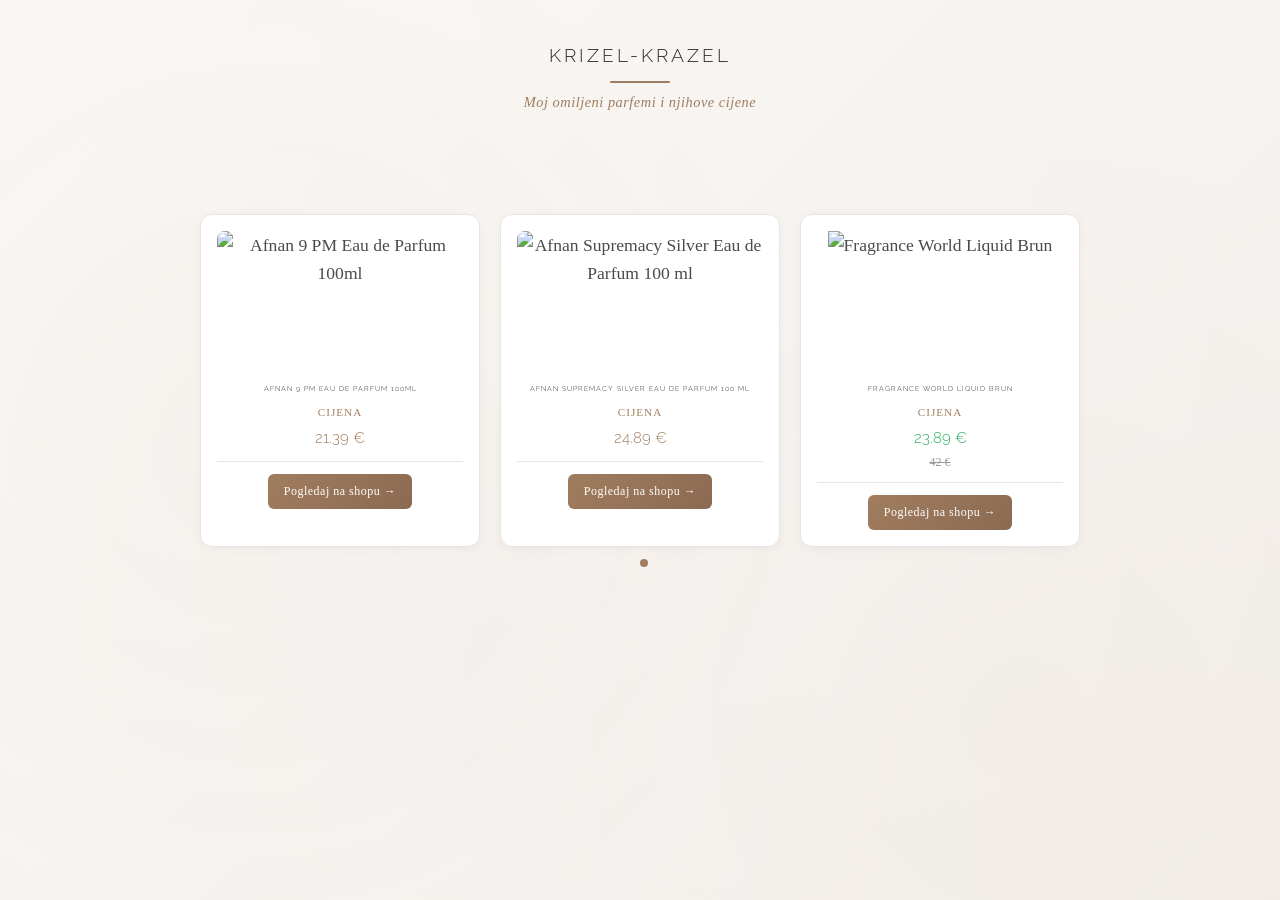
==== index.html @ 4a1c8295 "izmjena" ====
<!DOCTYPE html>
<html lang="hr">
<head>
    <meta charset="UTF-8">
    <meta name="viewport" content="width=device-width, initial-scale=1.0">
    <title>Krizel-Krazel | Praćenje Cijena Parfema</title>
    <link href="https://fonts.googleapis.com/css2?family=Raleway:wght@300&display=swap" rel="stylesheet">
    <style>
        * {
            margin: 0;
            padding: 0;
            box-sizing: border-box;
        }

        :root {
            --primary: #2c2c2c;
            --accent: #a17d5f;
            --light: #f8f6f3;
            --border: #e8e4df;
            --text: #4a4a4a;
        }

        html {
            scroll-behavior: smooth;
        }

        body {
            background: linear-gradient(135deg, #faf8f5 0%, #f3eeea 100%);
            color: var(--text);
            font-family: 'Lora', serif;
            line-height: 1.6;
            min-height: 100vh;
            position: relative;
            overflow-x: hidden;
        }

        body::before {
            content: '';
            position: fixed;
            top: 0;
            left: 0;
            width: 100%;
            height: 100%;
            background-image: 
                radial-gradient(circle at 20% 50%, rgba(161, 125, 95, 0.03) 0%, transparent 50%),
                radial-gradient(circle at 80% 80%, rgba(161, 125, 95, 0.02) 0%, transparent 50%);
            pointer-events: none;
            z-index: 0;
        }

        .container {
            max-width: 1000px;
            margin: 0 auto;
            padding: 40px 20px;
            position: relative;
            z-index: 1;
        }

        header {
            text-align: center;
            margin-bottom: 60px;
            animation: slideDown 0.8s ease-out;
        }

        @keyframes slideDown {
            from {
                opacity: 0;
                transform: translateY(-30px);
            }
            to {
                opacity: 1;
                transform: translateY(0);
            }
        }

        header h1 {
            font-family: 'Raleway', sans-serif;
            font-size: 1.2rem;
            font-weight: 300;
            color: var(--primary);
            letter-spacing: 3px;
            margin-bottom: 8px;
            position: relative;
            display: inline-block;
            text-transform: uppercase;
        }

        header h1::after {
            content: '';
            position: absolute;
            bottom: -12px;
            left: 50%;
            transform: translateX(-50%);
            width: 60px;
            height: 2px;
            background: var(--accent);
            border-radius: 1px;
        }

        header p {
            display: block;
            font-size: 0.9rem;
            color: var(--accent);
            font-style: italic;
            margin-top: 12px;
            letter-spacing: 0.5px;
        }

        #out {
            min-height: 300px;
        }

        .loading {
            text-align: center;
            padding: 40px;
            font-size: 1.1rem;
            color: var(--text);
        }

        .loading::after {
            content: '';
            display: inline-block;
            width: 8px;
            height: 8px;
            background: var(--accent);
            border-radius: 50%;
            margin-left: 8px;
            animation: pulse 1.5s ease-in-out infinite;
        }

        @keyframes pulse {
            0%, 100% { opacity: 0.3; }
            50% { opacity: 1; }
        }

        .error {
            background: #fff5f5;
            border: 1px solid #f5a5a5;
            border-radius: 8px;
            padding: 24px;
            color: #8b2e2e;
            text-align: center;
            margin: 40px 0;
        }

        .parfem-grid {
            display: grid;
            grid-template-columns: repeat(auto-fit, minmax(150px, 1fr));
            gap: 20px;
            animation: fadeInGrid 0.8s ease-out 0.2s both;
        }

        @media (max-width: 768px) {
            .parfem-grid {
                grid-template-columns: repeat(auto-fit, minmax(120px, 1fr));
                gap: 16px;
            }
        }

        @media (max-width: 480px) {
            .parfem-grid {
                grid-template-columns: repeat(2, 1fr);
                gap: 12px;
            }
        }

        @keyframes fadeInGrid {
            from {
                opacity: 0;
                transform: translateY(20px);
            }
            to {
                opacity: 1;
                transform: translateY(0);
            }
        }

        .parfem-card {
            background: white;
            border: 1px solid var(--border);
            border-radius: 12px;
            padding: 16px;
            transition: all 0.4s cubic-bezier(0.4, 0, 0.2, 1);
            position: relative;
            overflow: hidden;
            box-shadow: 0 2px 8px rgba(0, 0, 0, 0.04);
        }

        .parfem-card::before {
            content: '';
            position: absolute;
            top: 0;
            left: 0;
            right: 0;
            height: 3px;
            background: linear-gradient(90deg, var(--accent), transparent);
            transform: scaleX(0);
            transform-origin: left;
            transition: transform 0.4s ease-out;
        }

        .parfem-card:hover {
            border-color: var(--accent);
            box-shadow: 0 12px 24px rgba(161, 125, 95, 0.12);
            transform: translateY(-4px);
        }

        .parfem-card:hover::before {
            transform: scaleX(1);
        }

        .parfem-card h2 {
            font-family: 'Raleway', sans-serif;
            font-size: 0.45rem;
            color: var(--primary);
            margin-bottom: 10px;
            font-weight: 300;
            letter-spacing: 1px;
            text-transform: uppercase;
        }

        .image-container {
            width: 100%;
            height: 140px;
            background: #ffffff;
            border-radius: 8px;
            overflow: hidden;
            margin-bottom: 12px;
            display: flex;
            align-items: center;
            justify-content: center;
        }

        .parfem-card img {
            width: auto;
            height: 100%;
            object-fit: contain;
            transition: transform 0.4s ease;
        }

        .parfem-card:hover img {
            transform: scale(1.05);
        }

        .no-image {
            color: var(--accent);
            font-size: 0.95rem;
            font-style: italic;
        }

        .price-section {
            margin-bottom: 12px;
            padding-bottom: 10px;
            border-bottom: 1px solid var(--border);
        }

        .price-label {
            font-size: 0.7rem;
            color: var(--accent);
            text-transform: uppercase;
            letter-spacing: 1px;
            display: block;
            margin-bottom: 4px;
        }

        .price-value {
            font-size: 0.95rem;
            font-family: 'Raleway', sans-serif;
            color: var(--accent);
            font-weight: 300;
        }

        .old-price {
            font-size: 0.75rem;
            color: #999;
            text-decoration: line-through;
            margin-top: 2px;
            font-weight: 300;
        }

        .shop-link {
            display: inline-block;
            padding: 8px 16px;
            background: linear-gradient(135deg, var(--accent), #8b6a52);
            color: white;
            text-decoration: none;
            border-radius: 6px;
            font-weight: 500;
            font-size: 0.75rem;
            transition: all 0.3s ease;
            letter-spacing: 0.5px;
        }

        .shop-link:hover {
            transform: translateX(3px);
            box-shadow: 0 8px 16px rgba(161, 125, 95, 0.2);
        }

        .shop-link:active {
            transform: translateX(1px);
        }

        .empty-state {
            text-align: center;
            padding: 60px 20px;
            color: var(--accent);
        }

        .empty-state p {
            font-size: 1.1rem;
            font-style: italic;
        }

        @media (max-width: 768px) {
            .container {
                padding: 30px 16px;
            }

            header h1 {
                font-size: 2.5rem;
            }

            .parfem-grid {
                grid-template-columns: 1fr;
                gap: 24px;
            }
        }
    </style>
</head>
<body>
    <div class="container">
        <header>
            <h1>Krizel-Krazel</h1>
            <p>Moj omiljeni parfemi i njihove cijene</p>
        </header>
        <div id="out" class="loading">Učitavam podatke...</div>
    </div>

    <script>
        const timeoutPromise = new Promise((_, reject) => 
            setTimeout(() => reject(new Error("Timeout - prices.json je spora")), 8000)
        );

        Promise.race([
            fetch("./prices.json?t=" + Date.now()).then(r => r.json()),
            timeoutPromise
        ])
            .then(data => {
                const output = document.getElementById("out");
                if (!data || Object.keys(data).length === 0) {
                    output.innerHTML = '<div class="empty-state"><p>Nema podataka</p></div>';
                    return;
                }

                output.innerHTML = "";
                const grid = document.createElement("div");
                grid.className = "parfem-grid";

                Object.keys(data).forEach((name, index) => {
                    const item = data[name];
                    const card = document.createElement("div");
                    card.className = "parfem-card";
                    card.style.animationDelay = (index * 0.08) + "s";

                    let imageHTML = '';
                    if (item.image) {
                        imageHTML = `<div class="image-container"><img src="${item.image}" alt="${name}" loading="lazy"></div>`;
                    } else {
                        imageHTML = '<div class="image-container"><p class="no-image">Nema slike</p></div>';
                    }

                    let cijenaHTML = `<div class="price-value">${item.price ? item.price + " €" : "—"}</div>`;
                    if (item.old_price) {
                        cijenaHTML = `<div class="price-value" style="color: #27ae60;">${item.price} €</div><div class="old-price">${item.old_price} €</div>`;
                    }

                    card.innerHTML = `${imageHTML}<h2>${name}</h2><div class="price-section"><span class="price-label">Cijena</span>${cijenaHTML}</div><a href="${item.url || '#'}" target="_blank" class="shop-link">Pogledaj na shopu →</a>`;
                    grid.appendChild(card);
                });

                output.appendChild(grid);
            })
            .catch(error => {
                document.getElementById("out").innerHTML = `<div class="error"><strong>⚠️ Greška:</strong><br>${error.message}</div>`;
            });
    </script>
</body>
</html>
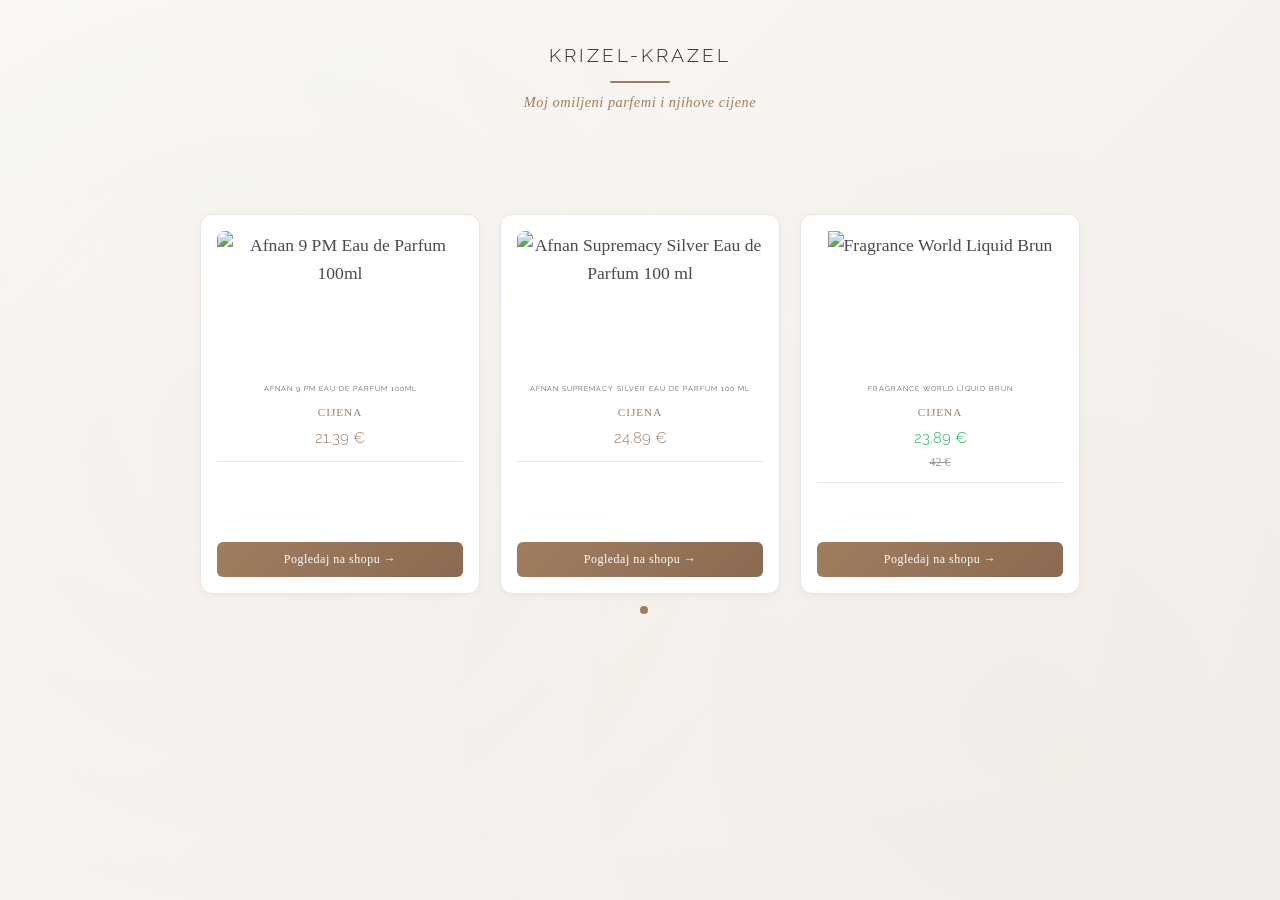
==== commit bdef29bc: "izmjena" ====
--- a/index.html
+++ b/index.html
@@ -85,6 +85,17 @@
             text-transform: uppercase;
         }
 
+        @media (max-width: 768px) {
+            header h1 {
+                font-size: 0.9rem;
+                letter-spacing: 2px;
+            }
+
+            header {
+                margin-bottom: 30px;
+            }
+        }
+
         header h1::after {
             content: '';
             position: absolute;
@@ -184,6 +195,16 @@
             position: relative;
             overflow: hidden;
             box-shadow: 0 2px 8px rgba(0, 0, 0, 0.04);
+            display: flex;
+            flex-direction: column;
+            min-height: 380px;
+        }
+
+        @media (max-width: 768px) {
+            .parfem-card {
+                padding: 12px;
+                min-height: 340px;
+            }
         }
 
         .parfem-card::before {
@@ -289,6 +310,9 @@
             font-size: 0.75rem;
             transition: all 0.3s ease;
             letter-spacing: 0.5px;
+            margin-top: auto;
+            width: 100%;
+            text-align: center;
         }
 
         .shop-link:hover {
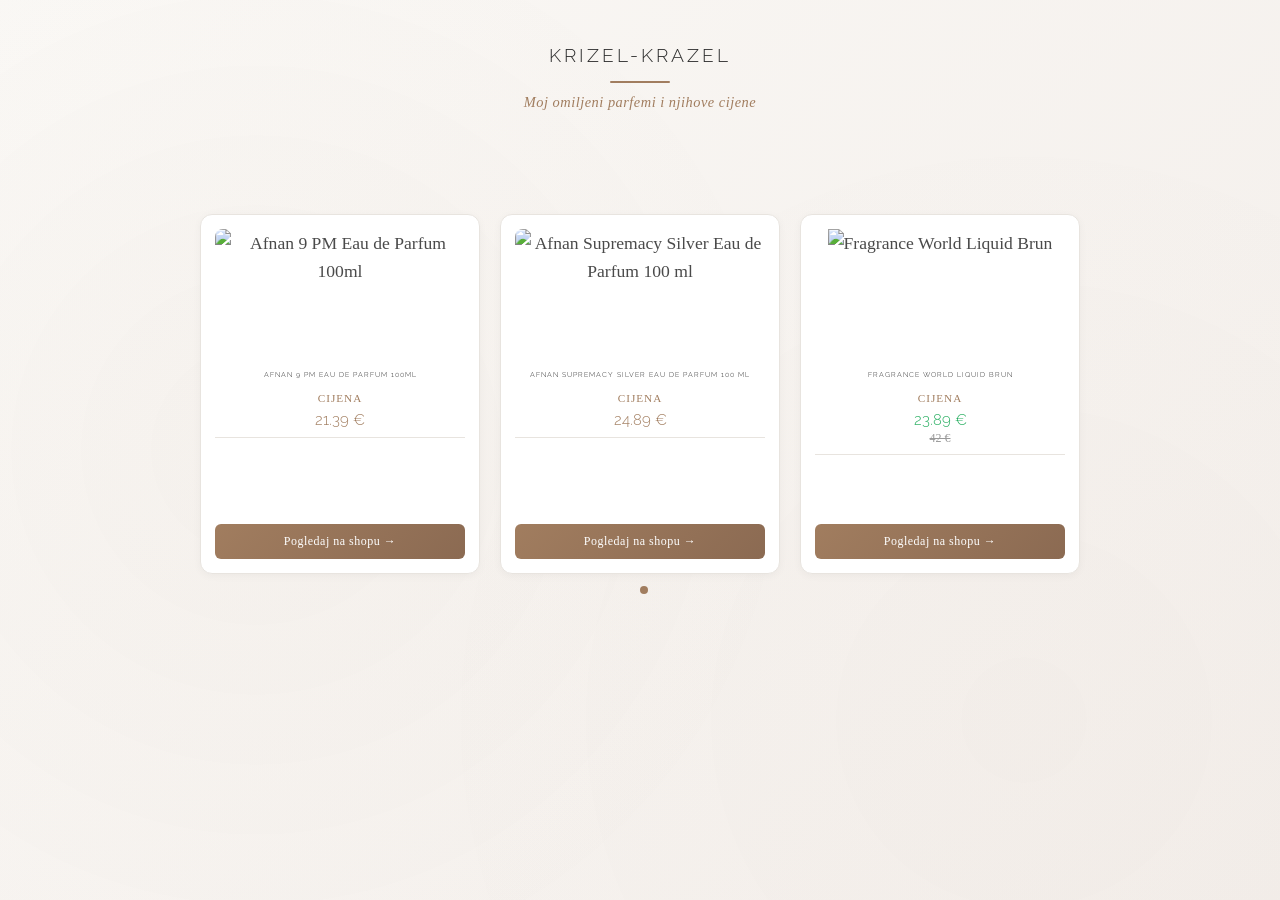
==== commit 1ac5dd8f: "izmjena" ====
--- a/index.html
+++ b/index.html
@@ -190,14 +190,14 @@
             background: white;
             border: 1px solid var(--border);
             border-radius: 12px;
-            padding: 16px;
+            padding: 14px;
             transition: all 0.4s cubic-bezier(0.4, 0, 0.2, 1);
             position: relative;
             overflow: hidden;
             box-shadow: 0 2px 8px rgba(0, 0, 0, 0.04);
             display: flex;
             flex-direction: column;
-            min-height: 380px;
+            min-height: 360px;
         }
 
         @media (max-width: 768px) {
@@ -242,11 +242,11 @@
 
         .image-container {
             width: 100%;
-            height: 140px;
+            height: 130px;
             background: #ffffff;
             border-radius: 8px;
             overflow: hidden;
-            margin-bottom: 12px;
+            margin-bottom: 10px;
             display: flex;
             align-items: center;
             justify-content: center;
@@ -270,8 +270,8 @@
         }
 
         .price-section {
-            margin-bottom: 12px;
-            padding-bottom: 10px;
+            margin-bottom: 8px;
+            padding-bottom: 8px;
             border-bottom: 1px solid var(--border);
         }
 
@@ -281,7 +281,7 @@
             text-transform: uppercase;
             letter-spacing: 1px;
             display: block;
-            margin-bottom: 4px;
+            margin-bottom: 3px;
         }
 
         .price-value {
@@ -289,6 +289,7 @@
             font-family: 'Raleway', sans-serif;
             color: var(--accent);
             font-weight: 300;
+            line-height: 1.2;
         }
 
         .old-price {
@@ -297,6 +298,7 @@
             text-decoration: line-through;
             margin-top: 2px;
             font-weight: 300;
+            line-height: 1.2;
         }
 
         .shop-link {
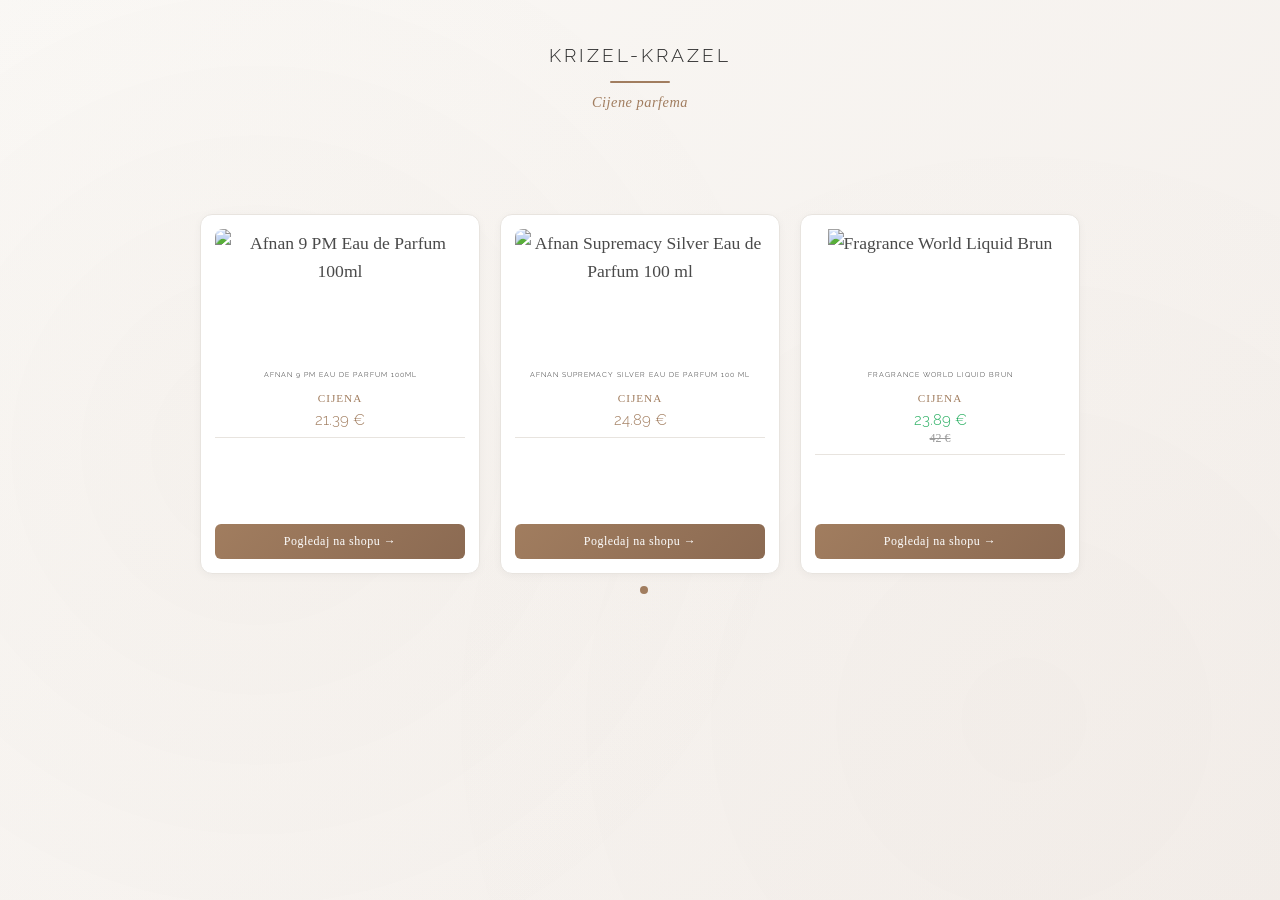
==== commit 4cea21f0: "parfemi" ====
--- a/index.html
+++ b/index.html
@@ -357,7 +357,7 @@
     <div class="container">
         <header>
             <h1>Krizel-Krazel</h1>
-            <p>Moj omiljeni parfemi i njihove cijene</p>
+            <p>Cijene parfema</p>
         </header>
         <div id="out" class="loading">Učitavam podatke...</div>
     </div>
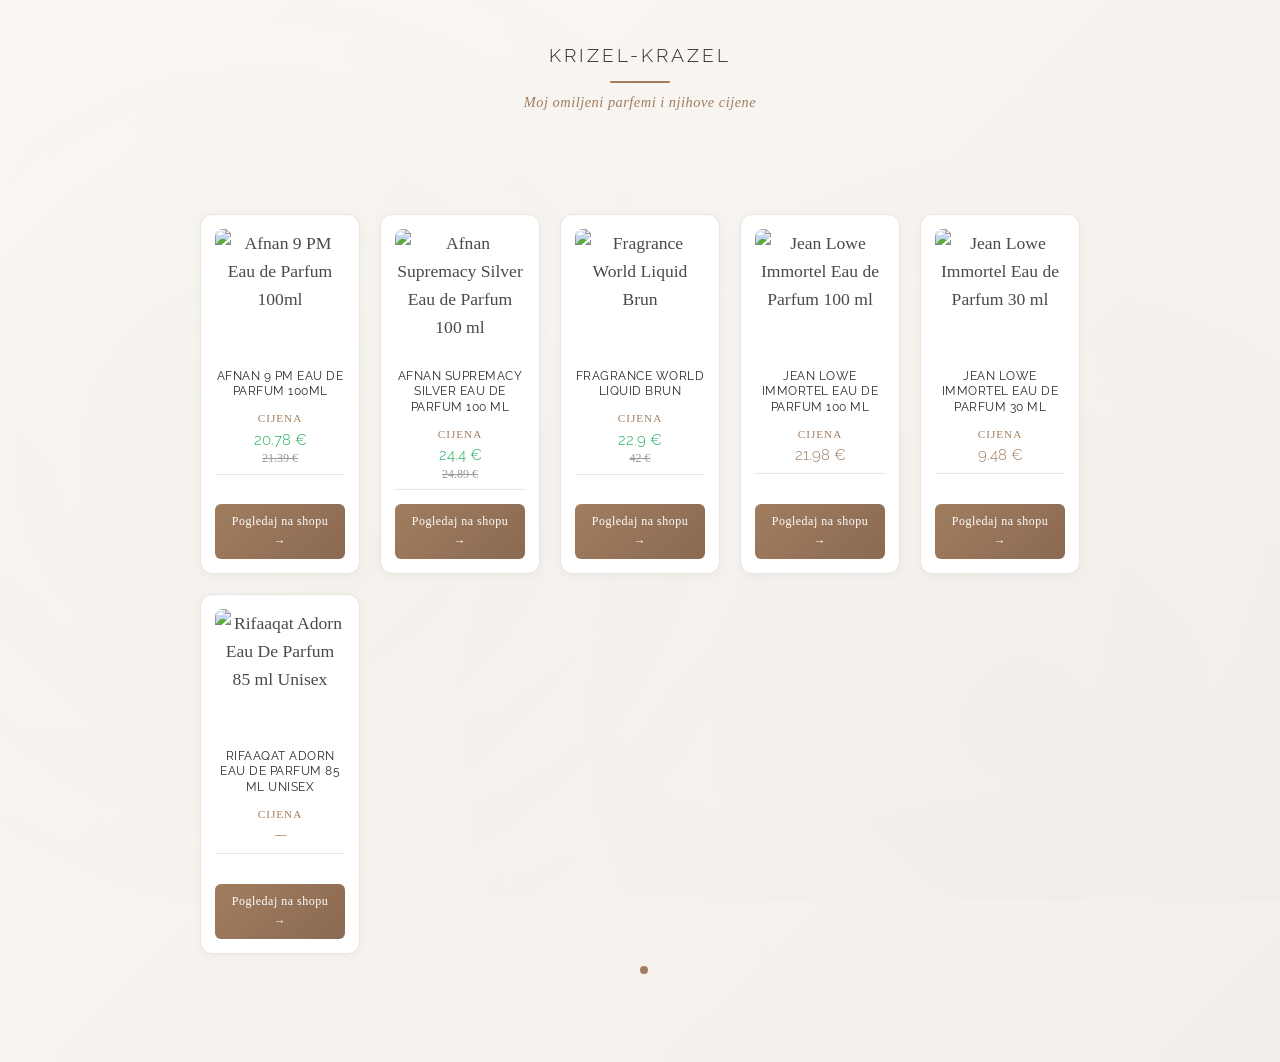
==== commit 06a6db7c: "izmjena" ====
--- a/index.html
+++ b/index.html
@@ -232,12 +232,20 @@
 
         .parfem-card h2 {
             font-family: 'Raleway', sans-serif;
-            font-size: 0.45rem;
+            font-size: 0.75rem;
             color: var(--primary);
             margin-bottom: 10px;
-            font-weight: 300;
-            letter-spacing: 1px;
+            font-weight: 400;
+            letter-spacing: 0.5px;
             text-transform: uppercase;
+            line-height: 1.3;
+        }
+
+        @media (max-width: 768px) {
+            .parfem-card h2 {
+                font-size: 0.8rem;
+                letter-spacing: 0.3px;
+            }
         }
 
         .image-container {
@@ -357,7 +365,7 @@
     <div class="container">
         <header>
             <h1>Krizel-Krazel</h1>
-            <p>Cijene parfema</p>
+            <p>Moj omiljeni parfemi i njihove cijene</p>
         </header>
         <div id="out" class="loading">Učitavam podatke...</div>
     </div>
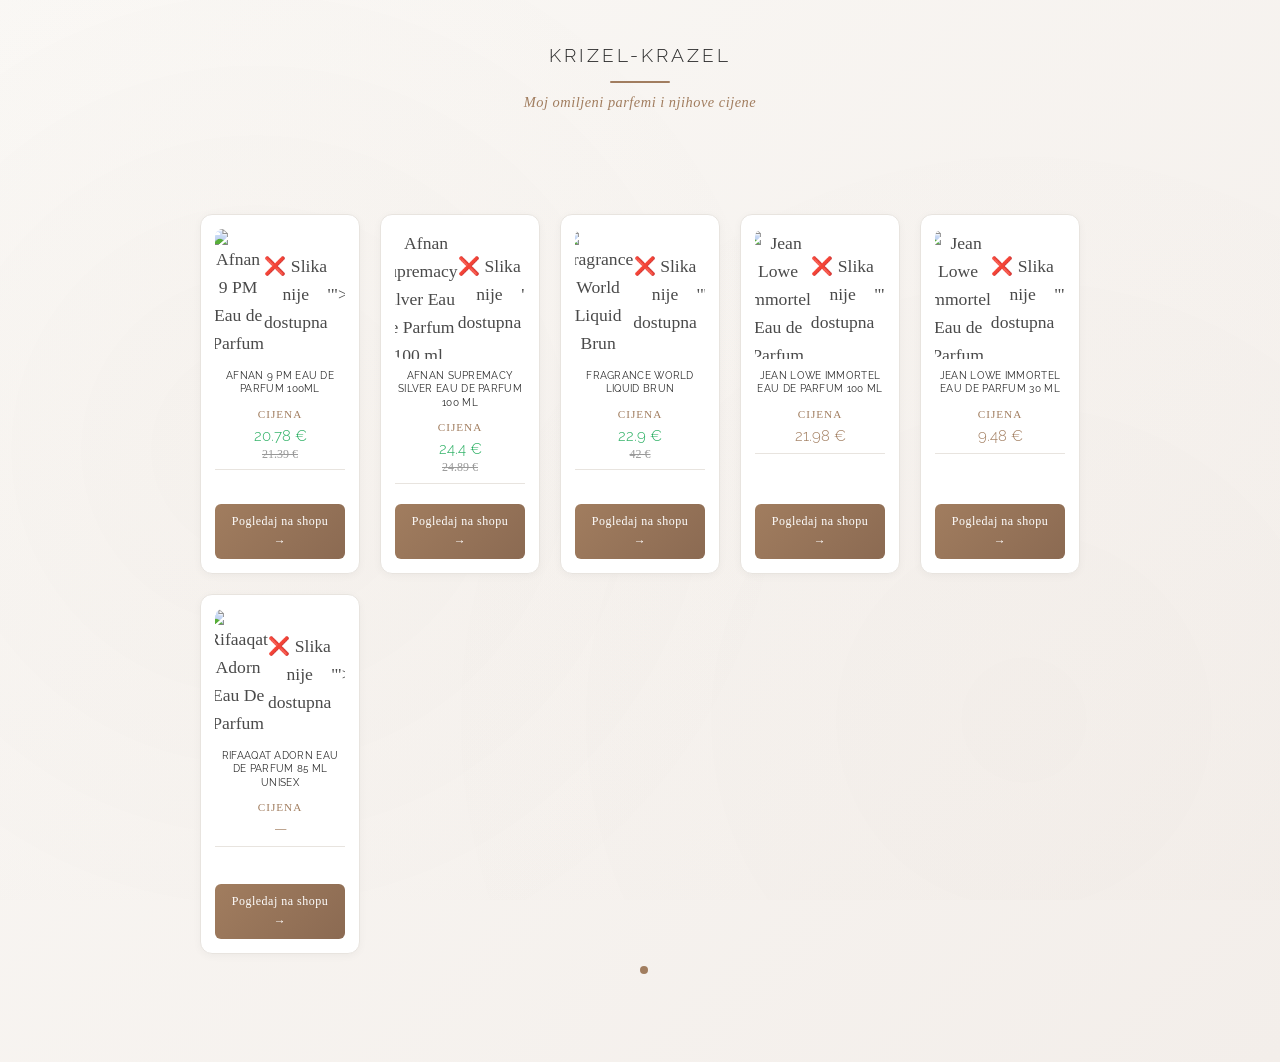
==== commit 695ad15a: "izmjena 10:00:00 2024-06-01" ====
--- a/index.html
+++ b/index.html
@@ -232,19 +232,19 @@
 
         .parfem-card h2 {
             font-family: 'Raleway', sans-serif;
-            font-size: 0.75rem;
+            font-size: 0.65rem;
             color: var(--primary);
             margin-bottom: 10px;
             font-weight: 400;
-            letter-spacing: 0.5px;
+            letter-spacing: 0.3px;
             text-transform: uppercase;
             line-height: 1.3;
         }
 
         @media (max-width: 768px) {
             .parfem-card h2 {
-                font-size: 0.8rem;
-                letter-spacing: 0.3px;
+                font-size: 0.7rem;
+                letter-spacing: 0.2px;
             }
         }
 
@@ -398,9 +398,9 @@
 
                     let imageHTML = '';
                     if (item.image) {
-                        imageHTML = `<div class="image-container"><img src="${item.image}" alt="${name}" loading="lazy"></div>`;
+                        imageHTML = `<div class="image-container"><img src="${item.image}" alt="${name}" loading="lazy" onerror="this.style.display='none'; this.parentElement.innerHTML+='<p class=\"no-image\">❌ Slika nije dostupna</p>'"></div>`;
                     } else {
-                        imageHTML = '<div class="image-container"><p class="no-image">Nema slike</p></div>';
+                        imageHTML = '<div class="image-container"><p class="no-image">❌ Nema slike</p></div>';
                     }
 
                     let cijenaHTML = `<div class="price-value">${item.price ? item.price + " €" : "—"}</div>`;
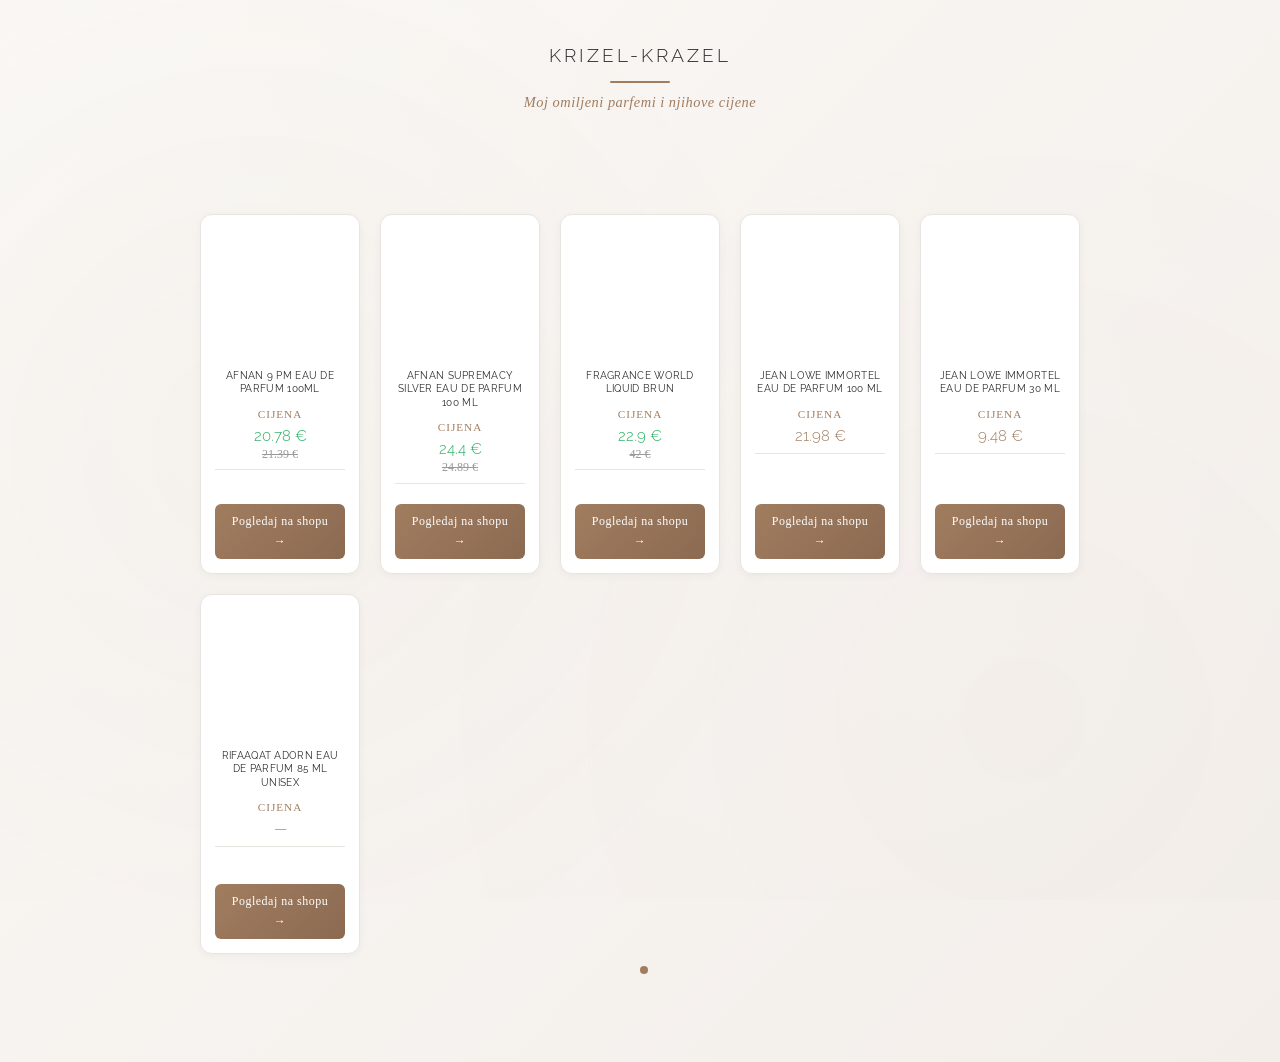
==== commit 33f72697: "izmjena" ====
--- a/index.html
+++ b/index.html
@@ -398,9 +398,9 @@
 
                     let imageHTML = '';
                     if (item.image) {
-                        imageHTML = `<div class="image-container"><img src="${item.image}" alt="${name}" loading="lazy" onerror="this.style.display='none'; this.parentElement.innerHTML+='<p class=\"no-image\">❌ Slika nije dostupna</p>'"></div>`;
+                        imageHTML = `<div class="image-container"><img src="${item.image}" alt="${name}" loading="lazy" onerror="this.style.display='none'"></div>`;
                     } else {
-                        imageHTML = '<div class="image-container"><p class="no-image">❌ Nema slike</p></div>';
+                        imageHTML = '<div class="image-container"><p class="no-image">📦</p></div>';
                     }
 
                     let cijenaHTML = `<div class="price-value">${item.price ? item.price + " €" : "—"}</div>`;
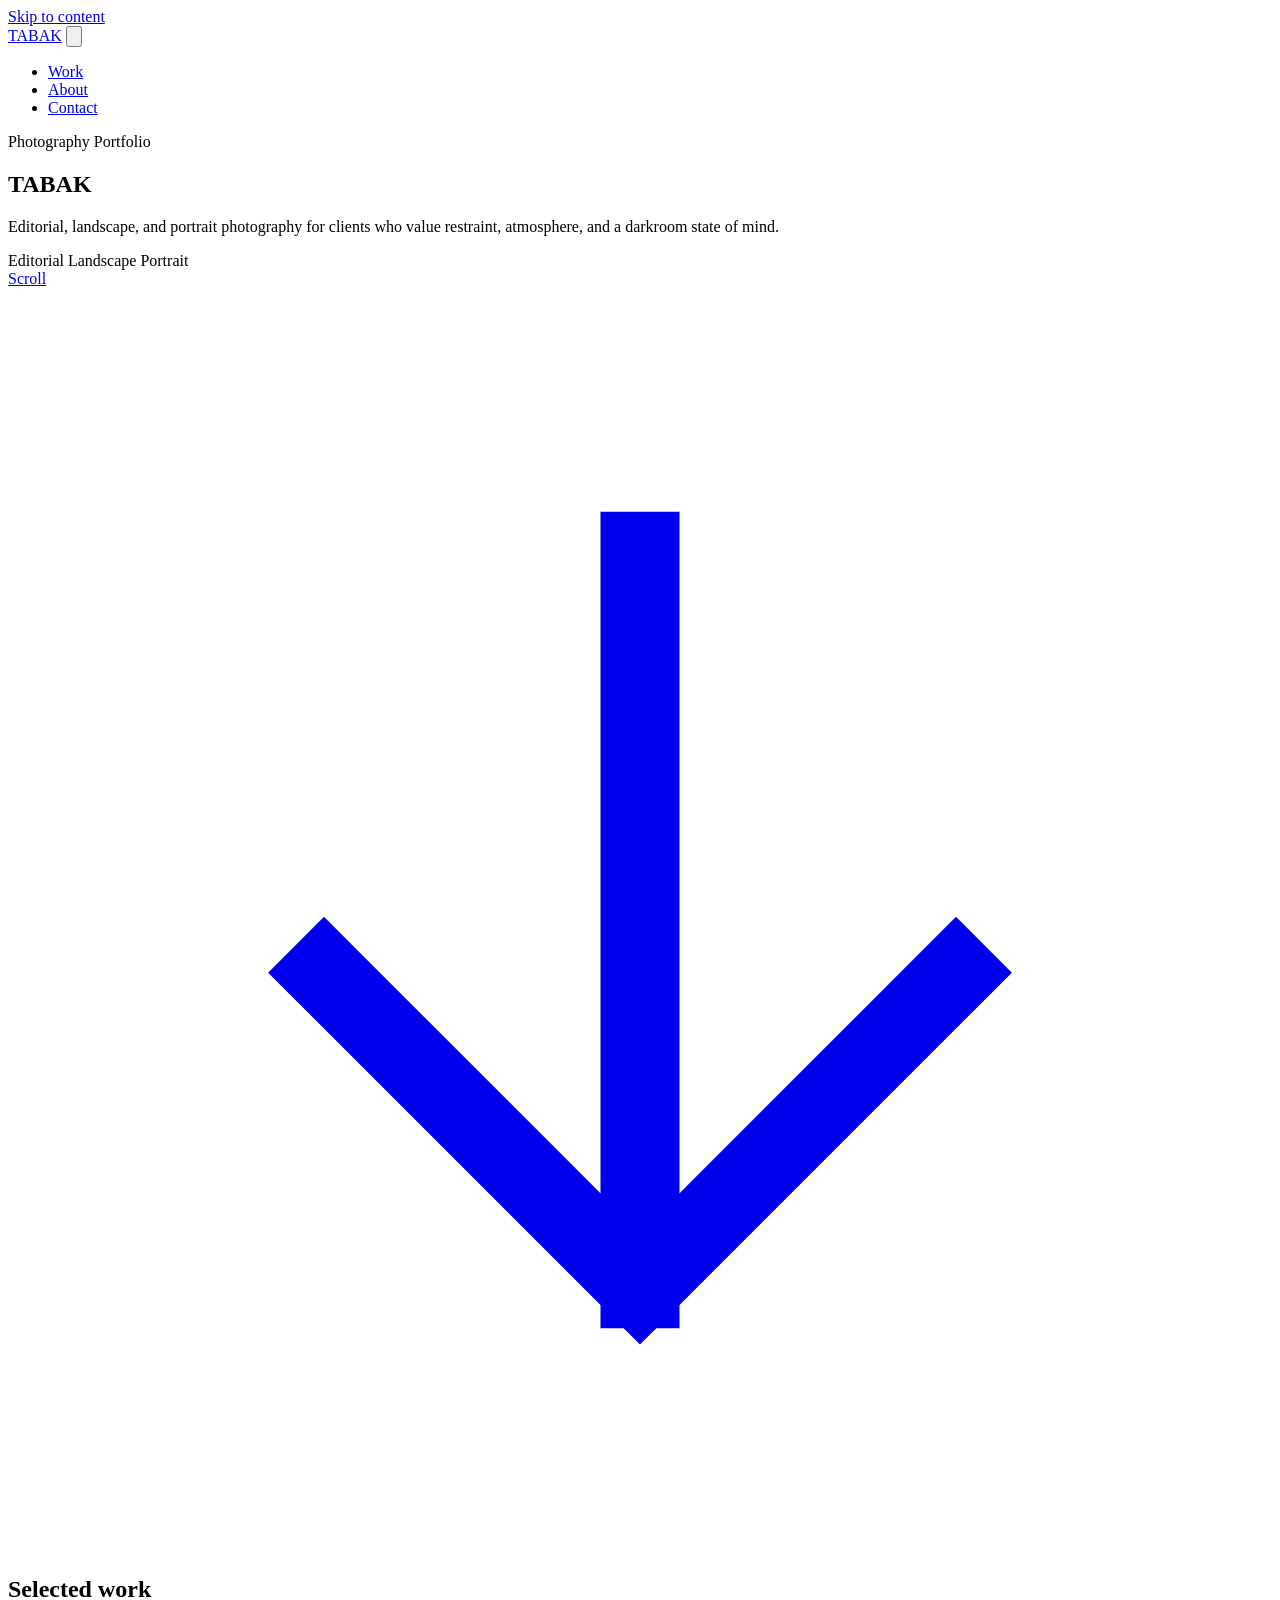
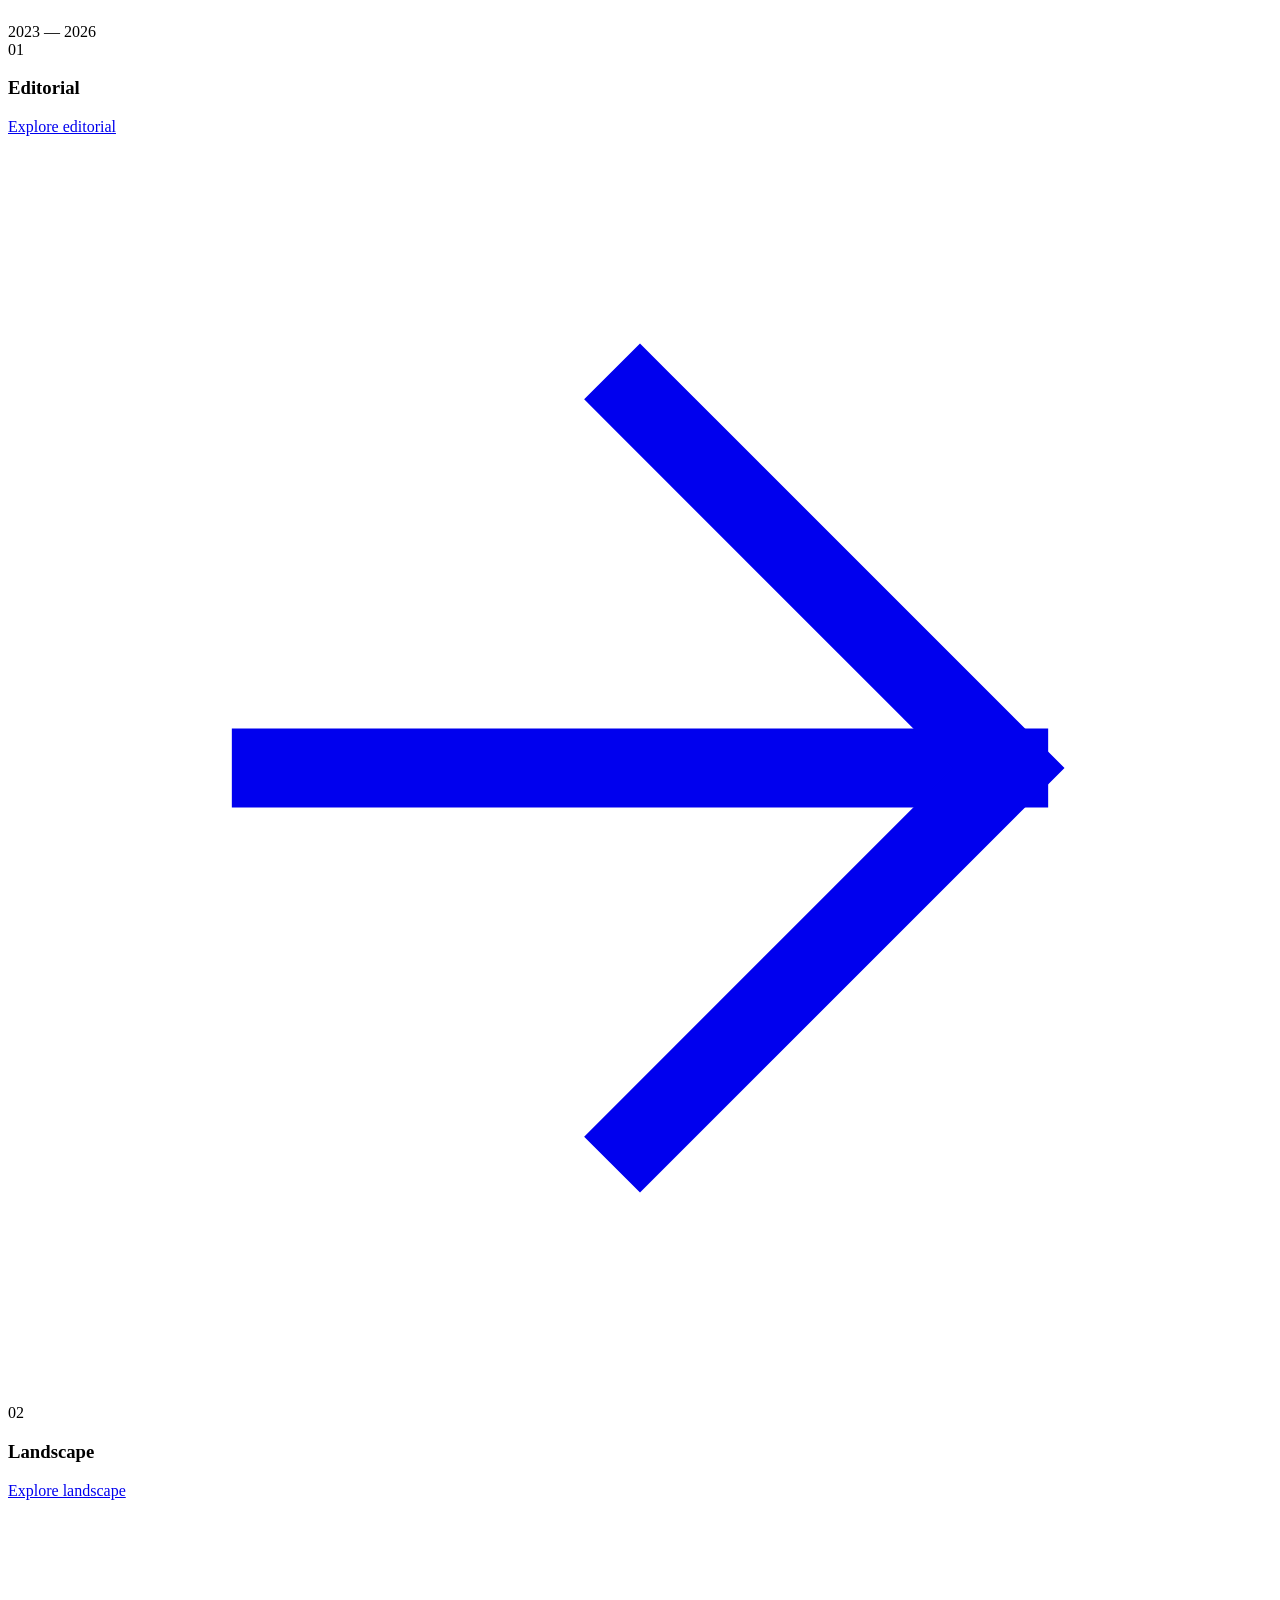
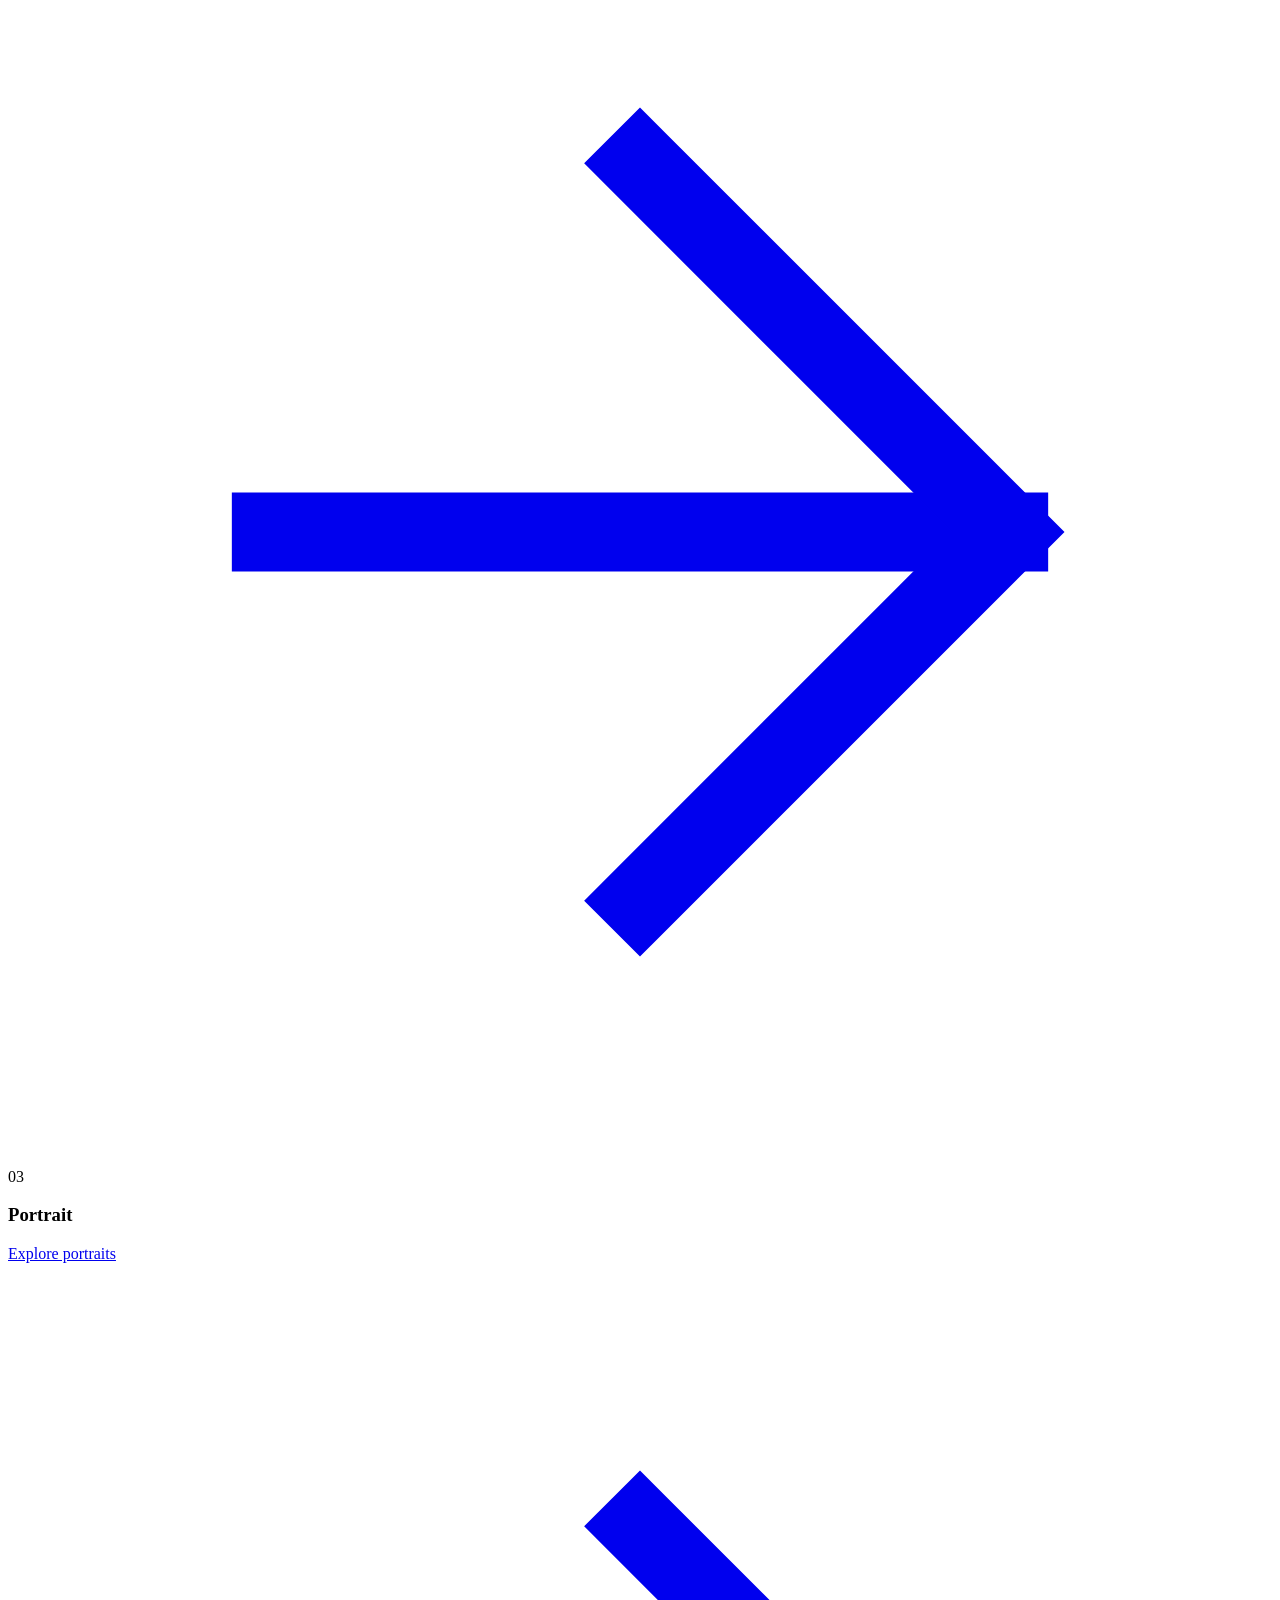
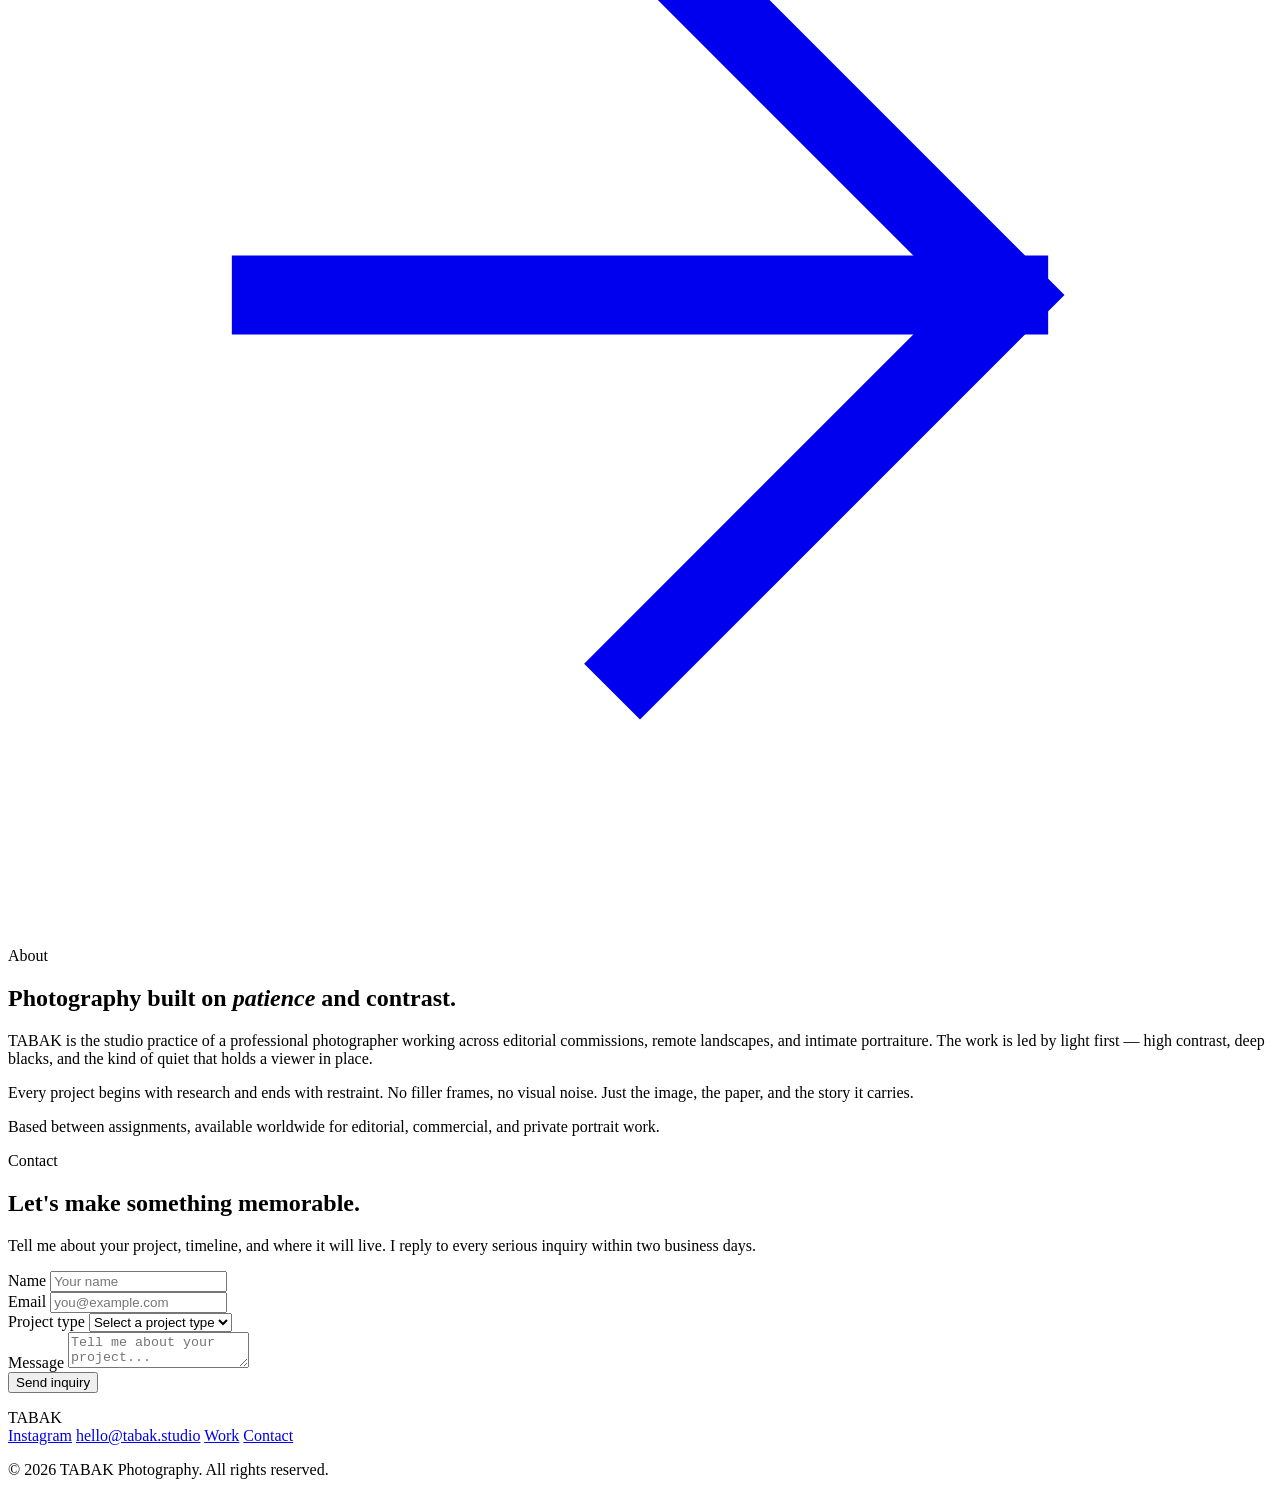
==== commit 7eb2c1e5: "Add files via upload" ====
--- a/index.html
+++ b/index.html
@@ -1,422 +1,180 @@
 <!DOCTYPE html>
-<html lang="hr">
+<html lang="en">
 <head>
-    <meta charset="UTF-8">
-    <meta name="viewport" content="width=device-width, initial-scale=1.0">
-    <title>Krizel-Krazel | Praćenje Cijena Parfema</title>
-    <link href="https://fonts.googleapis.com/css2?family=Raleway:wght@300&display=swap" rel="stylesheet">
-    <style>
-        * {
-            margin: 0;
-            padding: 0;
-            box-sizing: border-box;
-        }
+  <meta charset="UTF-8">
+  <meta name="viewport" content="width=device-width, initial-scale=1.0">
+  <title>TABAK — Photography Portfolio</title>
+  <meta name="description" content="TABAK is a professional photography studio specialising in editorial, landscape, and portrait work. Minimal, cinematic, and moody.">
+  <link rel="preconnect" href="https://fonts.googleapis.com">
+  <link rel="preconnect" href="https://fonts.gstatic.com" crossorigin>
+  <link href="https://fonts.googleapis.com/css2?family=Inter:wght@300;400;500;600&family=Playfair+Display:ital,wght@0,400;0,500;0,600;1,400&display=swap" rel="stylesheet">
+  <link rel="stylesheet" href="/assets/site-eddde91b.css">
+<meta name="generator" content="Nanopage.site"></head>
+<body>
+  <a href="#main" class="skip-link">Skip to content</a>
 
-        :root {
-            --primary: #2c2c2c;
-            --accent: #a17d5f;
-            --light: #f8f6f3;
-            --border: #e8e4df;
-            --text: #4a4a4a;
-        }
+  <header class="site-header">
+    <div class="container header-inner">
+      <a href="/" class="brand" aria-label="TABAK home">TABAK</a>
+      <button class="menu-toggle" aria-expanded="false" aria-controls="primary-menu" aria-label="Open menu">
+        <svg aria-hidden="true" viewBox="0 0 24 24" fill="none" stroke="currentColor" stroke-width="1.5" stroke-linecap="square">
+          <line x1="4" y1="7" x2="20" y2="7"></line>
+          <line x1="4" y1="12" x2="20" y2="12"></line>
+          <line x1="4" y1="17" x2="20" y2="17"></line>
+        </svg>
+      </button>
+      <nav class="nav-primary" aria-label="Primary">
+        <ul id="primary-menu">
+          <li><a href="#work" aria-current="page">Work</a></li>
+          <li><a href="#about">About</a></li>
+          <li><a href="#contact">Contact</a></li>
+        </ul>
+      </nav>
+    </div>
+  </header>
 
-        html {
-            scroll-behavior: smooth;
-        }
+  <main id="main">
+    <section class="hero" aria-label="Introduction">
+      <div class="container hero-content">
+        <p class="eyebrow">Photography Portfolio</p>
+        <h1 class="hero-title font-display">TABAK</h1>
+        <p class="hero-subline">Editorial, landscape, and portrait photography for clients who value restraint, atmosphere, and a darkroom state of mind.</p>
+        <div class="hero-meta">
+          <span>Editorial</span>
+          <span>Landscape</span>
+          <span>Portrait</span>
+        </div>
+      </div>
+      <a href="#work" class="scroll-hint" aria-label="Scroll to work">
+        <span>Scroll</span>
+        <svg aria-hidden="true" viewBox="0 0 24 24" fill="none" stroke="currentColor" stroke-width="1.5" stroke-linecap="square">
+          <line x1="12" y1="5" x2="12" y2="19"></line>
+          <polyline points="6 13 12 19 18 13"></polyline>
+        </svg>
+      </a>
+    </section>
 
-        body {
-            background: linear-gradient(135deg, #faf8f5 0%, #f3eeea 100%);
-            color: var(--text);
-            font-family: 'Lora', serif;
-            line-height: 1.6;
-            min-height: 100vh;
-            position: relative;
-            overflow-x: hidden;
-        }
+    <section id="work" class="categories section" aria-labelledby="work-heading">
+      <div class="container">
+        <div class="section-header">
+          <h2 id="work-heading" class="section-title font-display">Selected work</h2>
+          <span class="eyebrow" style="margin:0;">2023 — 2026</span>
+        </div>
+        <div class="category-grid">
+          <article class="category-card">
+            <span class="category-number">01</span>
+            <h3 class="category-name font-display">Editorial</h3>
+            <a class="category-label" href="#work">
+              Explore editorial
+              <svg aria-hidden="true" viewBox="0 0 24 24" fill="none" stroke="currentColor" stroke-width="1.5" stroke-linecap="square">
+                <line x1="5" y1="12" x2="19" y2="12"></line>
+                <polyline points="12 5 19 12 12 19"></polyline>
+              </svg>
+            </a>
+          </article>
+          <article class="category-card">
+            <span class="category-number">02</span>
+            <h3 class="category-name font-display">Landscape</h3>
+            <a class="category-label" href="#work">
+              Explore landscape
+              <svg aria-hidden="true" viewBox="0 0 24 24" fill="none" stroke="currentColor" stroke-width="1.5" stroke-linecap="square">
+                <line x1="5" y1="12" x2="19" y2="12"></line>
+                <polyline points="12 5 19 12 12 19"></polyline>
+              </svg>
+            </a>
+          </article>
+          <article class="category-card">
+            <span class="category-number">03</span>
+            <h3 class="category-name font-display">Portrait</h3>
+            <a class="category-label" href="#work">
+              Explore portraits
+              <svg aria-hidden="true" viewBox="0 0 24 24" fill="none" stroke="currentColor" stroke-width="1.5" stroke-linecap="square">
+                <line x1="5" y1="12" x2="19" y2="12"></line>
+                <polyline points="12 5 19 12 12 19"></polyline>
+              </svg>
+            </a>
+          </article>
+        </div>
+      </div>
+    </section>
 
-        body::before {
-            content: '';
-            position: fixed;
-            top: 0;
-            left: 0;
-            width: 100%;
-            height: 100%;
-            background-image: 
-                radial-gradient(circle at 20% 50%, rgba(161, 125, 95, 0.03) 0%, transparent 50%),
-                radial-gradient(circle at 80% 80%, rgba(161, 125, 95, 0.02) 0%, transparent 50%);
-            pointer-events: none;
-            z-index: 0;
-        }
+    <section id="about" class="about section" aria-labelledby="about-heading">
+      <div class="container about-grid">
+        <div>
+          <p class="eyebrow">About</p>
+          <h2 id="about-heading" class="about-heading font-display">Photography built on <em>patience</em> and contrast.</h2>
+        </div>
+        <div class="about-body">
+          <p>TABAK is the studio practice of a professional photographer working across editorial commissions, remote landscapes, and intimate portraiture. The work is led by light first — high contrast, deep blacks, and the kind of quiet that holds a viewer in place.</p>
+          <p>Every project begins with research and ends with restraint. No filler frames, no visual noise. Just the image, the paper, and the story it carries.</p>
+          <p>Based between assignments, available worldwide for editorial, commercial, and private portrait work.</p>
+        </div>
+      </div>
+    </section>
 
-        .container {
-            max-width: 1000px;
-            margin: 0 auto;
-            padding: 40px 20px;
-            position: relative;
-            z-index: 1;
-        }
+    <section id="contact" class="contact section" aria-labelledby="contact-heading">
+      <div class="container contact-grid">
+        <div class="contact-intro">
+          <p class="eyebrow">Contact</p>
+          <h2 id="contact-heading" class="contact-heading font-display">Let's make something memorable.</h2>
+          <p class="contact-text">Tell me about your project, timeline, and where it will live. I reply to every serious inquiry within two business days.</p>
+        </div>
+        <form method="post" action="/_np/form/contact" id="contact-form"
+              data-np-ok="Thanks — your message was sent."
+              data-np-error="Sorry, we couldn't send your message. Please try again."
+              data-np-required="This field is required."
+              data-np-invalid="Please check this value."
+              data-np-closed="This form is no longer accepting submissions.">
+          <input type="text" name="_np_hp" tabindex="-1" autocomplete="off" aria-hidden="true" style="position:absolute;left:-9999px">
+          <input type="hidden" name="_np_redirect" value="/#contact-form">
 
-        header {
-            text-align: center;
-            margin-bottom: 60px;
-            animation: slideDown 0.8s ease-out;
-        }
+          <div class="form-group">
+            <label for="name">Name</label>
+            <input type="text" id="name" name="name" required autocomplete="name" placeholder="Your name">
+          </div>
 
-        @keyframes slideDown {
-            from {
-                opacity: 0;
-                transform: translateY(-30px);
-            }
-            to {
-                opacity: 1;
-                transform: translateY(0);
-            }
-        }
+          <div class="form-group">
+            <label for="email">Email</label>
+            <input type="email" id="email" name="email" required autocomplete="email" placeholder="you@example.com">
+          </div>
 
-        header h1 {
-            font-family: 'Raleway', sans-serif;
-            font-size: 1.2rem;
-            font-weight: 300;
-            color: var(--primary);
-            letter-spacing: 3px;
-            margin-bottom: 8px;
-            position: relative;
-            display: inline-block;
-            text-transform: uppercase;
-        }
+          <div class="form-group">
+            <label for="project_type">Project type</label>
+            <select id="project_type" name="project_type" required>
+              <option value="" disabled selected>Select a project type</option>
+              <option value="editorial">Editorial</option>
+              <option value="landscape">Landscape</option>
+              <option value="portrait">Portrait</option>
+              <option value="commercial">Commercial</option>
+              <option value="other">Other</option>
+            </select>
+          </div>
 
-        @media (max-width: 768px) {
-            header h1 {
-                font-size: 0.9rem;
-                letter-spacing: 2px;
-            }
+          <div class="form-group">
+            <label for="message">Message</label>
+            <textarea id="message" name="message" required placeholder="Tell me about your project..."></textarea>
+          </div>
 
-            header {
-                margin-bottom: 30px;
-            }
-        }
+          <button type="submit" class="btn">Send inquiry</button>
+          <p data-np-status class="np-status"></p>
+        </form>
+      </div>
+    </section>
+  </main>
 
-        header h1::after {
-            content: '';
-            position: absolute;
-            bottom: -12px;
-            left: 50%;
-            transform: translateX(-50%);
-            width: 60px;
-            height: 2px;
-            background: var(--accent);
-            border-radius: 1px;
-        }
+  <footer class="site-footer">
+    <div class="container footer-inner">
+      <div class="footer-brand">TABAK</div>
+      <nav class="footer-links" aria-label="Footer">
+        <a href="https://instagram.com" target="_blank" rel="noopener noreferrer">Instagram</a>
+        <a href="mailto:hello@tabak.studio">hello@tabak.studio</a>
+        <a href="#work">Work</a>
+        <a href="#contact">Contact</a>
+      </nav>
+      <p class="footer-copy">© 2026 TABAK Photography. All rights reserved.</p>
+    </div>
+  </footer>
 
-        header p {
-            display: block;
-            font-size: 0.9rem;
-            color: var(--accent);
-            font-style: italic;
-            margin-top: 12px;
-            letter-spacing: 0.5px;
-        }
-
-        #out {
-            min-height: 300px;
-        }
-
-        .loading {
-            text-align: center;
-            padding: 40px;
-            font-size: 1.1rem;
-            color: var(--text);
-        }
-
-        .loading::after {
-            content: '';
-            display: inline-block;
-            width: 8px;
-            height: 8px;
-            background: var(--accent);
-            border-radius: 50%;
-            margin-left: 8px;
-            animation: pulse 1.5s ease-in-out infinite;
-        }
-
-        @keyframes pulse {
-            0%, 100% { opacity: 0.3; }
-            50% { opacity: 1; }
-        }
-
-        .error {
-            background: #fff5f5;
-            border: 1px solid #f5a5a5;
-            border-radius: 8px;
-            padding: 24px;
-            color: #8b2e2e;
-            text-align: center;
-            margin: 40px 0;
-        }
-
-        .parfem-grid {
-            display: grid;
-            grid-template-columns: repeat(auto-fit, minmax(150px, 1fr));
-            gap: 20px;
-            animation: fadeInGrid 0.8s ease-out 0.2s both;
-        }
-
-        @media (max-width: 768px) {
-            .parfem-grid {
-                grid-template-columns: repeat(auto-fit, minmax(120px, 1fr));
-                gap: 16px;
-            }
-        }
-
-        @media (max-width: 480px) {
-            .parfem-grid {
-                grid-template-columns: repeat(2, 1fr);
-                gap: 12px;
-            }
-        }
-
-        @keyframes fadeInGrid {
-            from {
-                opacity: 0;
-                transform: translateY(20px);
-            }
-            to {
-                opacity: 1;
-                transform: translateY(0);
-            }
-        }
-
-        .parfem-card {
-            background: white;
-            border: 1px solid var(--border);
-            border-radius: 12px;
-            padding: 14px;
-            transition: all 0.4s cubic-bezier(0.4, 0, 0.2, 1);
-            position: relative;
-            overflow: hidden;
-            box-shadow: 0 2px 8px rgba(0, 0, 0, 0.04);
-            display: flex;
-            flex-direction: column;
-            min-height: 360px;
-        }
-
-        @media (max-width: 768px) {
-            .parfem-card {
-                padding: 12px;
-                min-height: 340px;
-            }
-        }
-
-        .parfem-card::before {
-            content: '';
-            position: absolute;
-            top: 0;
-            left: 0;
-            right: 0;
-            height: 3px;
-            background: linear-gradient(90deg, var(--accent), transparent);
-            transform: scaleX(0);
-            transform-origin: left;
-            transition: transform 0.4s ease-out;
-        }
-
-        .parfem-card:hover {
-            border-color: var(--accent);
-            box-shadow: 0 12px 24px rgba(161, 125, 95, 0.12);
-            transform: translateY(-4px);
-        }
-
-        .parfem-card:hover::before {
-            transform: scaleX(1);
-        }
-
-        .parfem-card h2 {
-            font-family: 'Raleway', sans-serif;
-            font-size: 0.65rem;
-            color: var(--primary);
-            margin-bottom: 10px;
-            font-weight: 400;
-            letter-spacing: 0.3px;
-            text-transform: uppercase;
-            line-height: 1.3;
-        }
-
-        @media (max-width: 768px) {
-            .parfem-card h2 {
-                font-size: 0.7rem;
-                letter-spacing: 0.2px;
-            }
-        }
-
-        .image-container {
-            width: 100%;
-            height: 130px;
-            background: #ffffff;
-            border-radius: 8px;
-            overflow: hidden;
-            margin-bottom: 10px;
-            display: flex;
-            align-items: center;
-            justify-content: center;
-        }
-
-        .parfem-card img {
-            width: auto;
-            height: 100%;
-            object-fit: contain;
-            transition: transform 0.4s ease;
-        }
-
-        .parfem-card:hover img {
-            transform: scale(1.05);
-        }
-
-        .no-image {
-            color: var(--accent);
-            font-size: 0.95rem;
-            font-style: italic;
-        }
-
-        .price-section {
-            margin-bottom: 8px;
-            padding-bottom: 8px;
-            border-bottom: 1px solid var(--border);
-        }
-
-        .price-label {
-            font-size: 0.7rem;
-            color: var(--accent);
-            text-transform: uppercase;
-            letter-spacing: 1px;
-            display: block;
-            margin-bottom: 3px;
-        }
-
-        .price-value {
-            font-size: 0.95rem;
-            font-family: 'Raleway', sans-serif;
-            color: var(--accent);
-            font-weight: 300;
-            line-height: 1.2;
-        }
-
-        .old-price {
-            font-size: 0.75rem;
-            color: #999;
-            text-decoration: line-through;
-            margin-top: 2px;
-            font-weight: 300;
-            line-height: 1.2;
-        }
-
-        .shop-link {
-            display: inline-block;
-            padding: 8px 16px;
-            background: linear-gradient(135deg, var(--accent), #8b6a52);
-            color: white;
-            text-decoration: none;
-            border-radius: 6px;
-            font-weight: 500;
-            font-size: 0.75rem;
-            transition: all 0.3s ease;
-            letter-spacing: 0.5px;
-            margin-top: auto;
-            width: 100%;
-            text-align: center;
-        }
-
-        .shop-link:hover {
-            transform: translateX(3px);
-            box-shadow: 0 8px 16px rgba(161, 125, 95, 0.2);
-        }
-
-        .shop-link:active {
-            transform: translateX(1px);
-        }
-
-        .empty-state {
-            text-align: center;
-            padding: 60px 20px;
-            color: var(--accent);
-        }
-
-        .empty-state p {
-            font-size: 1.1rem;
-            font-style: italic;
-        }
-
-        @media (max-width: 768px) {
-            .container {
-                padding: 30px 16px;
-            }
-
-            header h1 {
-                font-size: 2.5rem;
-            }
-
-            .parfem-grid {
-                grid-template-columns: 1fr;
-                gap: 24px;
-            }
-        }
-    </style>
-</head>
-<body>
-    <div class="container">
-        <header>
-            <h1>Krizel-Krazel</h1>
-            <p>Moj omiljeni parfemi i njihove cijene</p>
-        </header>
-        <div id="out" class="loading">Učitavam podatke...</div>
-    </div>
-
-    <script>
-        const timeoutPromise = new Promise((_, reject) => 
-            setTimeout(() => reject(new Error("Timeout - prices.json je spora")), 8000)
-        );
-
-        Promise.race([
-            fetch("./prices.json?t=" + Date.now()).then(r => r.json()),
-            timeoutPromise
-        ])
-            .then(data => {
-                const output = document.getElementById("out");
-                if (!data || Object.keys(data).length === 0) {
-                    output.innerHTML = '<div class="empty-state"><p>Nema podataka</p></div>';
-                    return;
-                }
-
-                output.innerHTML = "";
-                const grid = document.createElement("div");
-                grid.className = "parfem-grid";
-
-                Object.keys(data).forEach((name, index) => {
-                    const item = data[name];
-                    const card = document.createElement("div");
-                    card.className = "parfem-card";
-                    card.style.animationDelay = (index * 0.08) + "s";
-
-                    let imageHTML = '';
-                    if (item.image) {
-                        imageHTML = `<div class="image-container"><img src="${item.image}" alt="${name}" loading="lazy" onerror="this.style.display='none'"></div>`;
-                    } else {
-                        imageHTML = '<div class="image-container"><p class="no-image">📦</p></div>';
-                    }
-
-                    let cijenaHTML = `<div class="price-value">${item.price ? item.price + " €" : "—"}</div>`;
-                    if (item.old_price) {
-                        cijenaHTML = `<div class="price-value" style="color: #27ae60;">${item.price} €</div><div class="old-price">${item.old_price} €</div>`;
-                    }
-
-                    card.innerHTML = `${imageHTML}<h2>${name}</h2><div class="price-section"><span class="price-label">Cijena</span>${cijenaHTML}</div><a href="${item.url || '#'}" target="_blank" class="shop-link">Pogledaj na shopu →</a>`;
-                    grid.appendChild(card);
-                });
-
-                output.appendChild(grid);
-            })
-            .catch(error => {
-                document.getElementById("out").innerHTML = `<div class="error"><strong>⚠️ Greška:</strong><br>${error.message}</div>`;
-            });
-    </script>
+  <script src="/assets/site-11adefba.js" defer></script>
 </body>
-</html>+</html>
